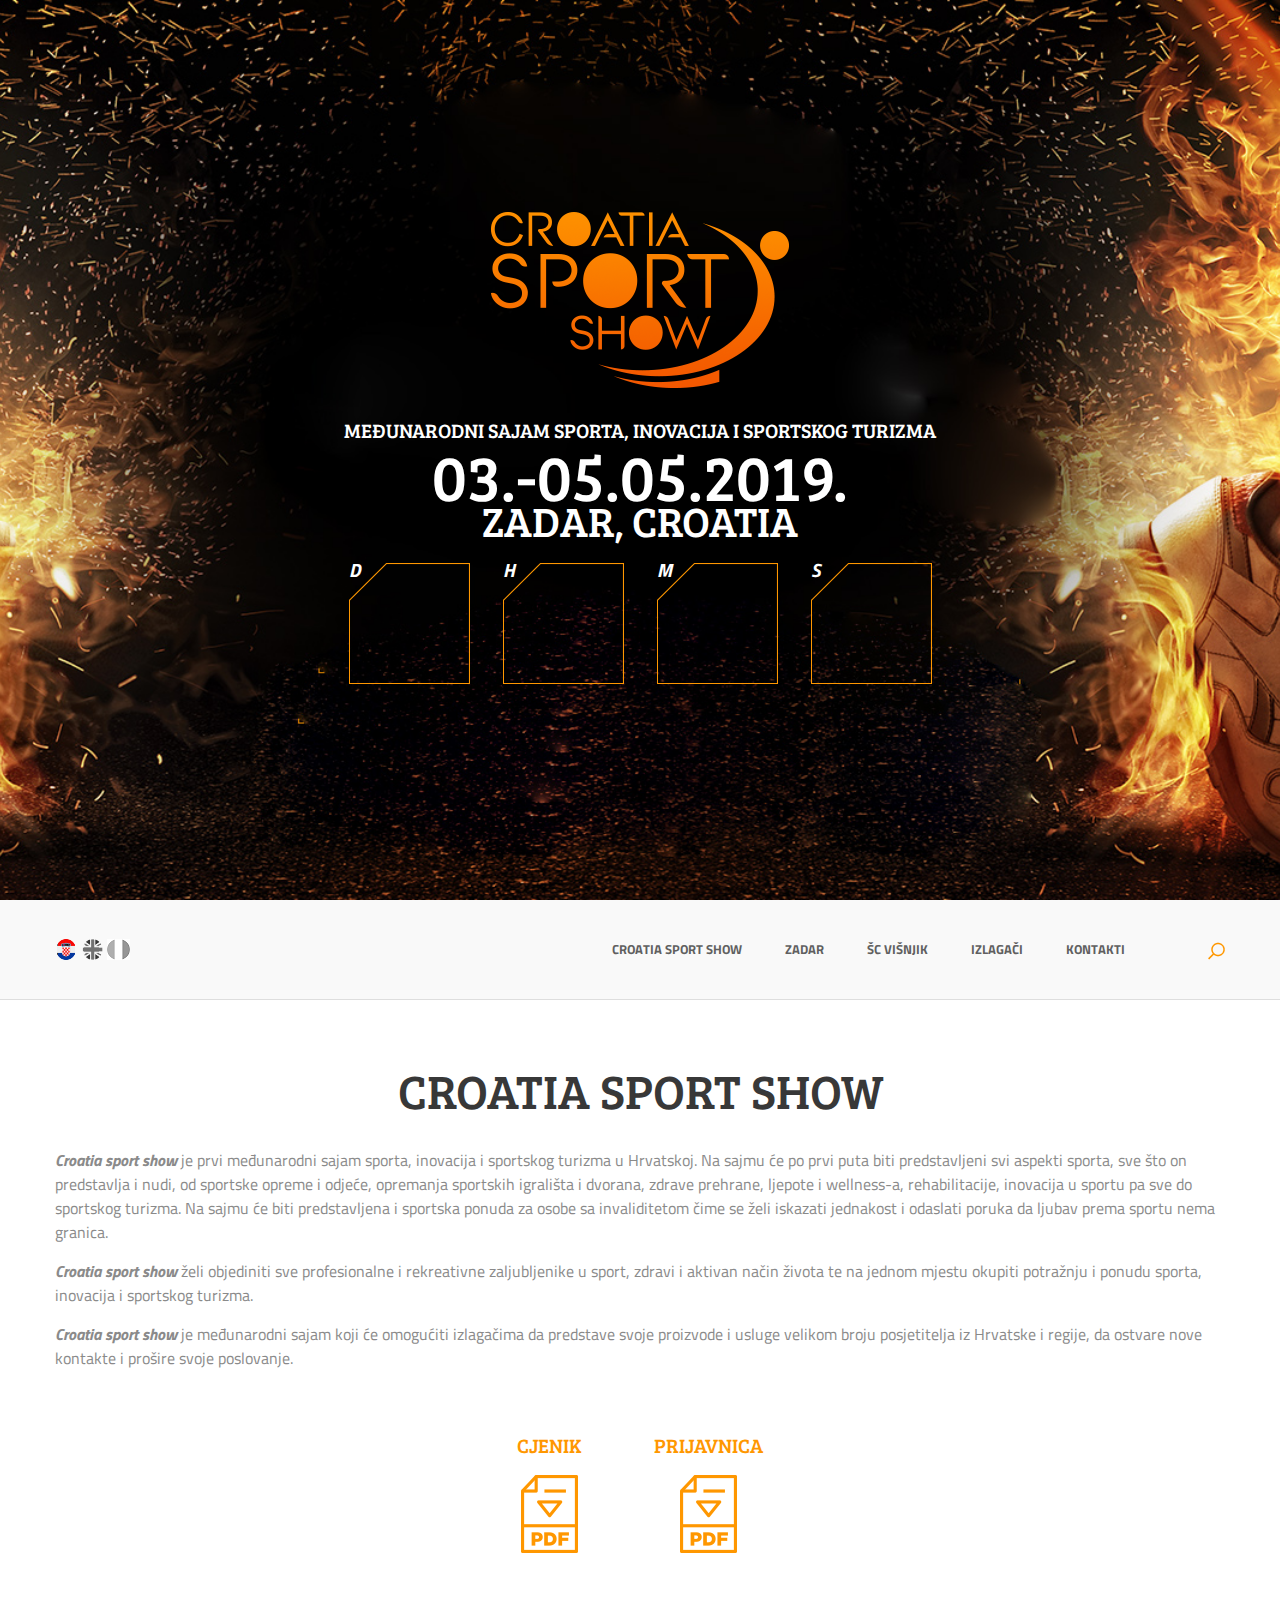
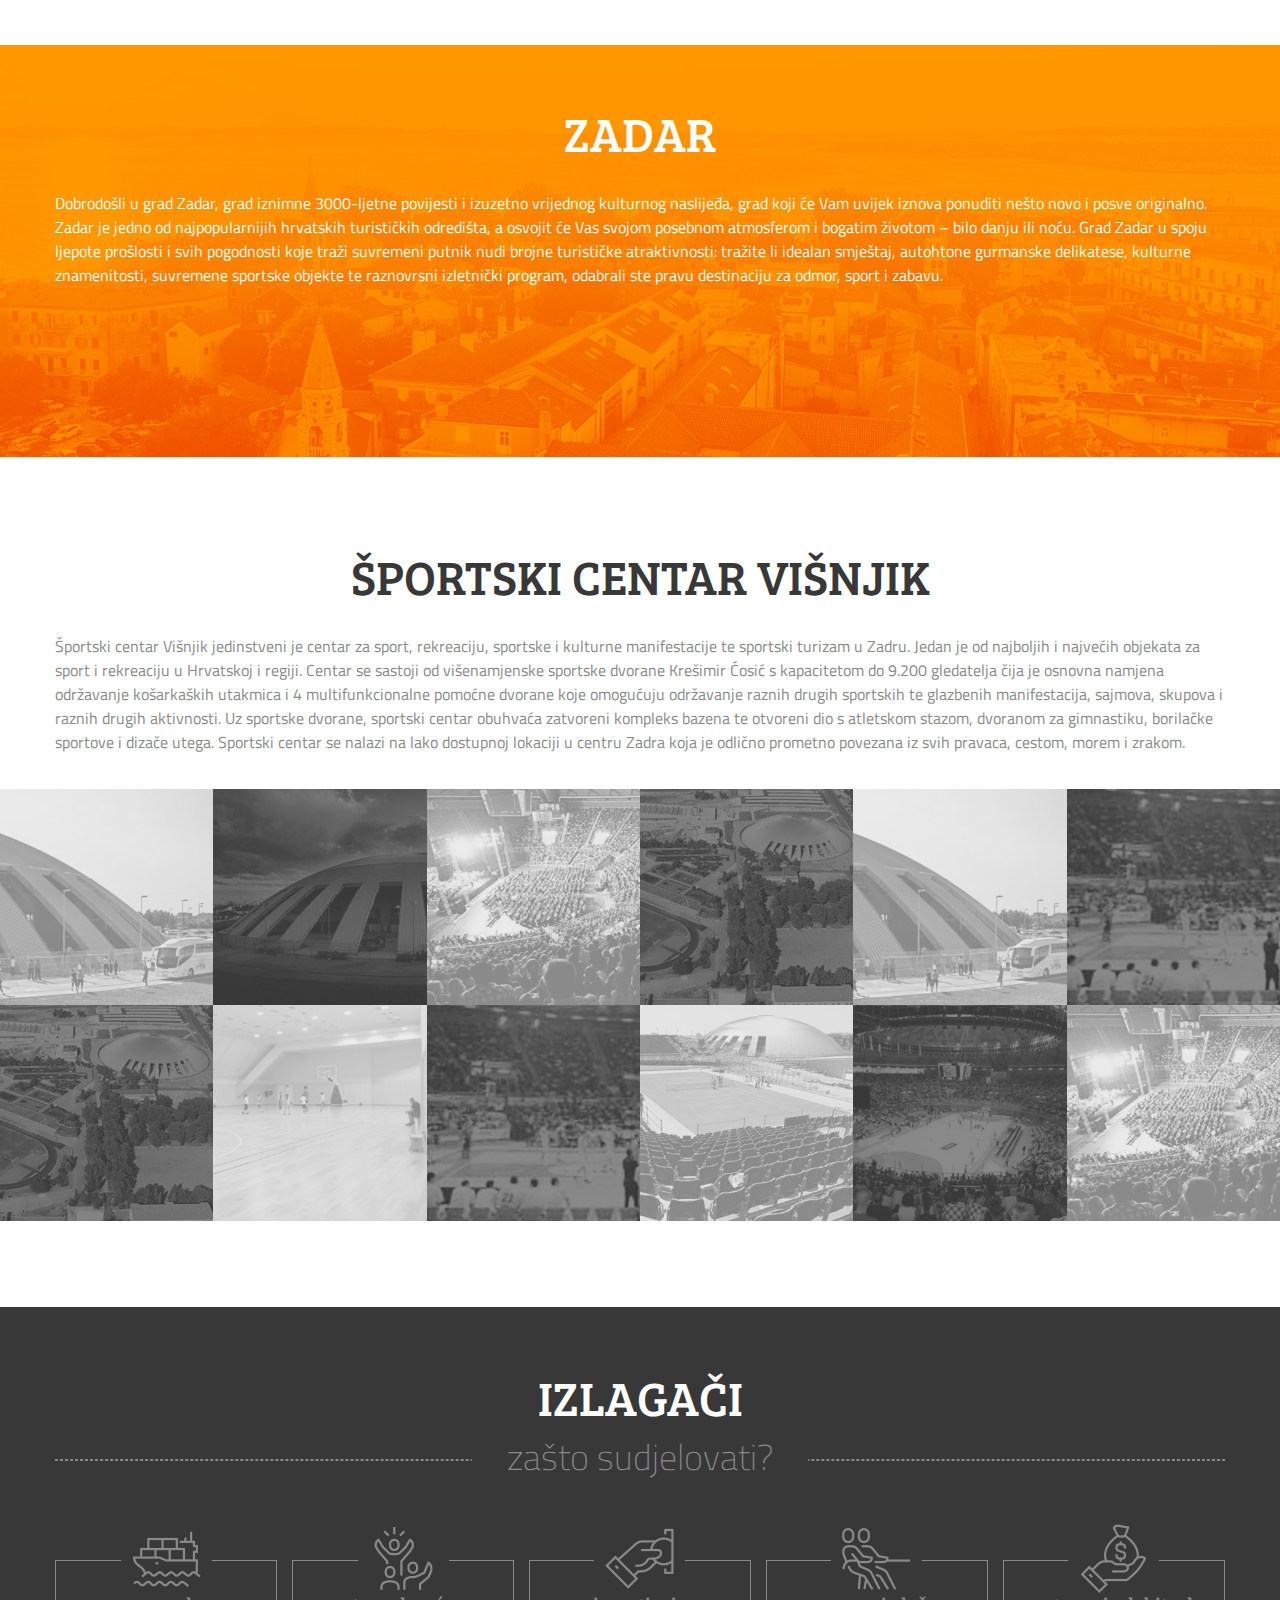
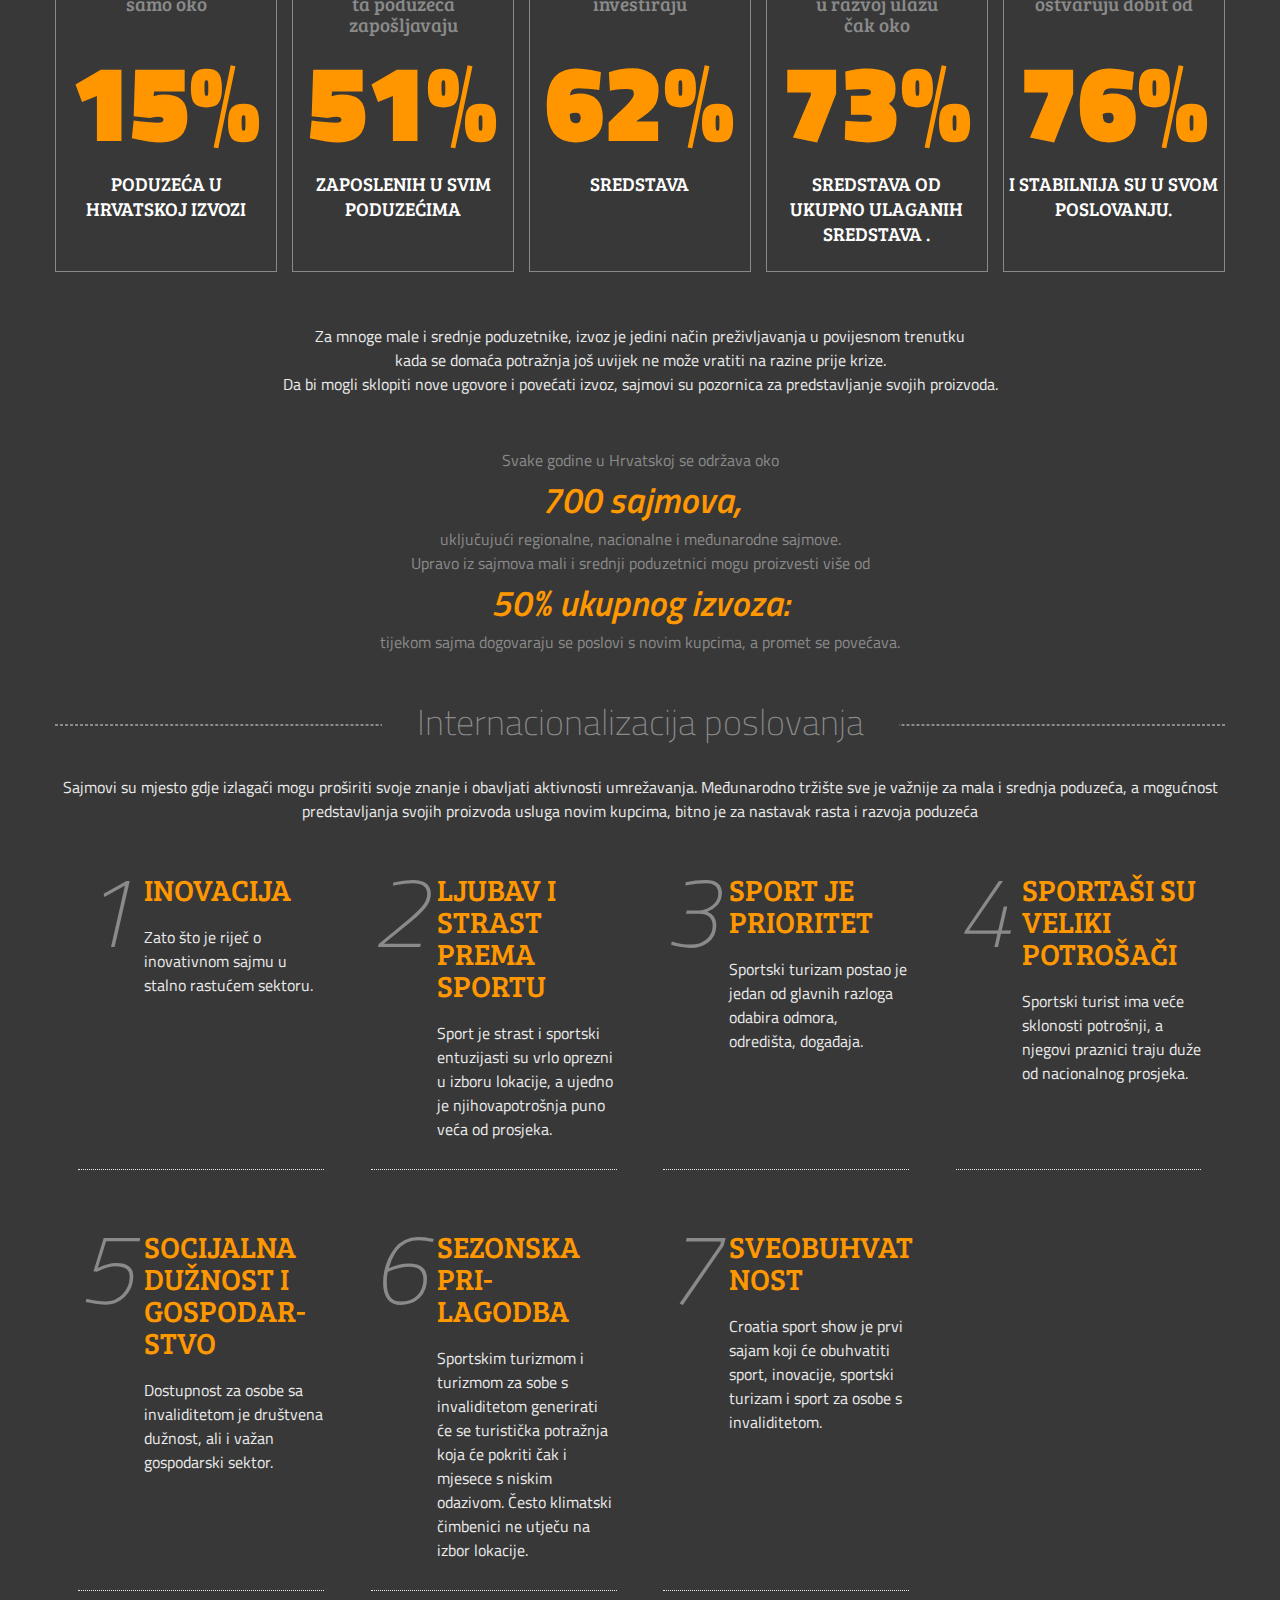
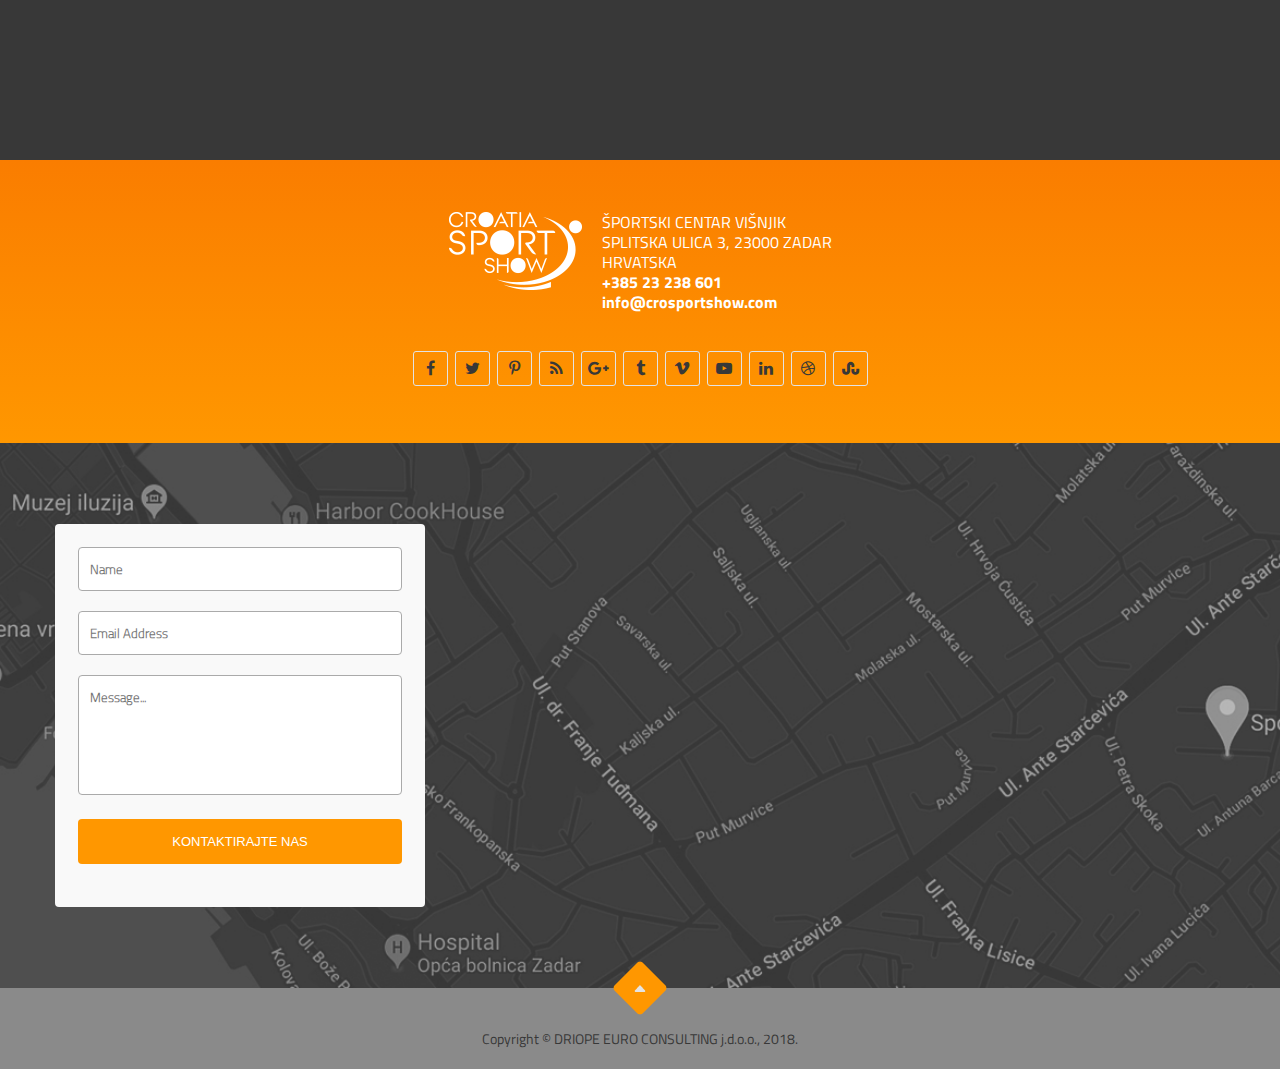
==== index.html @ 635a30f5 "Add files via upload" ====
<!DOCTYPE html>
<html lang="en">
<head>
<meta charset="utf-8">
<meta name="viewport" content="width=device-width, initial-scale=1.0, user-scalable=No">
<!--[if IE]>
<meta http-equiv="X-UA-Compatible" content="IE=edge,chrome=1" />
<![endif]-->
<title>Croatia Sport</title>
<link rel="stylesheet" href="https://cdnjs.cloudflare.com/ajax/libs/font-awesome/4.7.0/css/font-awesome.min.css">
<link rel="stylesheet" href="css/style.css" type="text/css" />
</head>
<body>
      
<div id="preloader">Loading...</div>
	<div id="page-wrapper">
        
        <!--Banner part-->
        	<section id="banner" class="column">
            	<div class="banner-text column">
					<div class="b-m">
						<div class="banner-in text-center">
							<div class="logo">
								<a href="#"><img src="images/logo.png" alt="logo" title="logo" /></a>
							</div>
							<div class="r-date text-center">
								<h1><small class="blockele">MEĐUNARODNI SAJAM SPORTA, INOVACIJA I SPORTSKOG TURIZMA</small>03.-05.05.2019.<span class="blockele">ZADAR, CROATIA</span></h1>
							</div>
							<div class="counts text-center">
								<ul>
									<li>
										<span>D</span>
										<div class="col" id="days"></div>
									</li>
									<li>
										<span>H</span>
										<div class="col" id="hours"></div>
									</li>
									<li>
										<span>M</span>
										<div class="col" id="min"></div>
									</li>
									<li>
										<span>S</span>
										<div class="col" id="sec"></div>
									</li>
								</ul>
							</div>
						</div>
					</div>
                </div>
                <div id="section1"></div>
            </section>
        <!--Banner part-->
        
        
        
        <!--container part-->
        	<section id="container-area" class="column">
              	<!--header part-->
        	<section id="header" class="column header">
				<div class="wrapper">
					<div class="header-in column">
						<div class="ico">
							<a href="index.html"><img src="images/flag1.png" alt="" title="" /></a>
							<a href="index_en.html"><img src="images/flag2.png" alt="" title="" /></a>
							<a href="index_it.html"><img src="images/Ita_flag_white.png" alt="" title="" /></a>
						</div>
						<a id="res-menu" href="javascript:void(0);"><i class="fa fa-bars" aria-hidden="true"></i></a>
						<nav>
						  <ul>
							<li><a href="#section1">CROATIA SPORT SHOW</a></li>
							<li><a href="#section2">ZADAR</a></li>
							<li><a href="#section3">ŠC VIŠNJIK</a></li>
							<li><a href="#section4">IZLAGAČI</a></li>
							<li><a href="#footer">KONTAKTI</a></li>
							<li><a href="#"><img src="images/search.png" alt="" title="" /></a></li>
						  </ul>
						</nav>
					</div>
				</div>
			</section>
        <!--header part end-->
               	<div class="shows column" id="section1">
                	<div class="wrapper">
					<div class="pdf-show column">
						<div class="headline text-center">CROATIA SPORT SHOW</div>
						<div class="pdf-p column">
							<p><span>Croatia sport show</span> je prvi međunarodni sajam sporta, inovacija i sportskog turizma u Hrvatskoj. Na sajmu će po prvi puta biti predstavljeni svi aspekti sporta, sve što on predstavlja i nudi, od sportske opreme i odjeće, opremanja sportskih igrališta i dvorana, zdrave prehrane, ljepote i wellness-a, rehabilitacije, inovacija u sportu pa sve do sportskog turizma. Na sajmu će biti predstavljena i sportska ponuda za osobe sa invaliditetom čime se želi iskazati jednakost i odaslati poruka da ljubav prema sportu nema granica. </p>
							<p><span>Croatia sport show</span> želi objediniti sve profesionalne i rekreativne zaljubljenike u sport, zdravi i aktivan način života te na jednom mjestu okupiti potražnju i ponudu sporta, inovacija i sportskog turizma. </p>
							<p><span>Croatia sport show</span> je međunarodni sajam koji će omogućiti izlagačima da predstave svoje proizvode i usluge velikom broju posjetitelja iz Hrvatske i regije, da ostvare nove kontakte i prošire svoje poslovanje.</p>
						</div>
						<div class="pfd-link text-center">
							<ul>
								<li>
									<a target="_blank" href="docs/CROATIA SPORT SHOW_CJENIK.pdf">
										<span>CJENIK</span>
										<img src="images/pdf.png" alt="" title="" />
									</a>
								</li>
								<li>
									<a target="_blank" href="docs/CROATIA SPORT SHOW_PRIJAVA IZLAGANJA.pdf">
										<span>PRIJAVNICA</span>
										<img src="images/pdf.png" alt="" title="" />
									</a>
								</li>
							</ul>
						</div>
					</div>
                </div>
                </div>
                <div class="zadar column" id="section2">
                	<img src="images/zadar.jpg" class="img-responsive" />
                	<div class="on-top">
                		<div class="wrapper">
                		<div class="zadar-in column">
                			<div class="z-head text-center">ZADAR</div>
                			<p>Dobrodošli u grad Zadar, grad iznimne 3000-ljetne povijesti i izuzetno vrijednog kulturnog naslijeđa, grad koji će Vam uvijek iznova ponuditi nešto novo i posve originalno. Zadar je jedno od najpopularnijih hrvatskih turističkih odredišta, a osvojit će Vas svojom posebnom atmosferom i bogatim životom – bilo danju ili noću. Grad Zadar u spoju ljepote prošlosti i svih pogodnosti koje traži suvremeni putnik nudi brojne turističke atraktivnosti: tražite li idealan smještaj, autohtone gurmanske delikatese, kulturne znamenitosti, suvremene sportske objekte te raznovrsni izletnički program, odabrali ste pravu destinaciju za odmor, sport i zabavu.</p>
                		</div>
                	</div>
                	</div>
                </div>
                <div class="sport-center column" id="section3">
                	<div class="wrapper">
                		<div class="headline text-center">ŠPORTSKI CENTAR VIŠNJIK</div>
                		<div class="p-sport column">
                			<p>Športski centar Višnjik jedinstveni je centar za sport, rekreaciju, sportske i kulturne manifestacije te sportski turizam u Zadru. Jedan je od najboljih i najvećih objekata za sport i rekreaciju u Hrvatskoj i regiji. Centar se sastoji od višenamjenske sportske dvorane Krešimir Ćosić s kapacitetom do 9.200 gledatelja čija je osnovna namjena održavanje košarkaških utakmica i 4 multifunkcionalne pomoćne dvorane koje omogućuju održavanje raznih drugih sportskih te glazbenih manifestacija, sajmova, skupova i raznih drugih aktivnosti. Uz sportske dvorane, sportski centar obuhvaća zatvoreni kompleks bazena te otvoreni dio s atletskom stazom, dvoranom za gimnastiku, borilačke sportove i dizače utega. Sportski centar se nalazi na lako dostupnoj lokaciji u centru Zadra koja je odlično prometno povezana iz svih pravaca, cestom, morem i zrakom.</p>
                		</div>
                	</div>
                	<div class="gallery column">
                		<ul>
                			<li><img src="images/pic1.jpg" class="img-responsive" alt="" title="" /></li>
                			<li><img src="images/pic2.jpg" class="img-responsive" alt="" title="" /></li>
                			<li><img src="images/pic3.jpg" class="img-responsive" alt="" title="" /></li>
                			<li><img src="images/pic4.jpg" class="img-responsive" alt="" title="" /></li>
                			<li><img src="images/pic5.jpg" class="img-responsive" alt="" title="" /></li>
                			<li><img src="images/pic6.jpg" class="img-responsive" alt="" title="" /></li>
                			<li><img src="images/pic7.jpg" class="img-responsive" alt="" title="" /></li>
                			<li><img src="images/pic8.jpg" class="img-responsive" alt="" title="" /></li>
                			<li><img src="images/pic9.jpg" class="img-responsive" alt="" title="" /></li>
                			<li><img src="images/pic10.jpg" class="img-responsive" alt="" title="" /></li>
                			<li><img src="images/pic11.jpg" class="img-responsive" alt="" title="" /></li>
                			<li><img src="images/pic12.jpg" class="img-responsive" alt="" title="" /></li>
                		</ul>
                	</div>
                </div>
                <div class="exhibitor column" id="section4">
                	<div class="wrapper">
                		<div class="headline text-center">IZLAGAČI<h5><span>zašto sudjelovati?</span></h5></div>
                		<div class="boxes column">
                			<ul>
                				<li>
                					<div class="pics">
                						<img src="images/ico1.png" alt="" title="" />
                						<h6>samo oko</h6>
                					</div>
                					<div class="exe-p">
                						<h3>15%</h3>
                						<h5>PODUZEĆA U <span>HRVATSKOJ IZVOZI</span></h5>
                					</div>
                				</li>
                				<li>
                					<div class="pics">
                						<img src="images/ico2.png" alt="" title="" />
                						<h6>ta poduzeća <span>zapošljavaju</span></h6>
                					</div>
                					<div class="exe-p">
                						<h3>51%</h3>
                						<h5>ZAPOSLENIH U SVIM <span>PODUZEĆIMA</span></h5>
                					</div>
                				</li>
                				<li>
                					<div class="pics">
                						<img src="images/ico3.png" alt="" title="" />
                						<h6>investiraju</h6>
                					</div>
                					<div class="exe-p">
                						<h3>62%</h3>
                						<h5>SREDSTAVA</h5>
                					</div>
                				</li>
                				<li>
                					<div class="pics">
                						<img src="images/ico4.png" alt="" title="" />
                						<h6>u razvoj ulažu <span>čak oko</span></h6>
                					</div>
                					<div class="exe-p">
                						<h3>73%</h3>
                						<h5>SREDSTAVA OD <span>UKUPNO ULAGANIH</span> SREDSTAVA .</h5>
                					</div>
                				</li>
                				<li>
                					<div class="pics">
                						<img src="images/ico5.png" alt="" title="" />
                						<h6>ostvaruju dobit od</h6>
                					</div>
                					<div class="exe-p">
                						<h3>76%</h3>
                						<h5>I STABILNIJA SU U SVOM <span>POSLOVANJU.</span></h5>
                					</div>
                				</li>
                			</ul>
                		</div>
                		<div class="export text-center">
                			<div class="exp-in text-center">
                				<p>Za mnoge male i srednje poduzetnike, izvoz je jedini način preživljavanja u povijesnom trenutku <span>kada se domaća potražnja još uvijek ne može vratiti na razine prije krize.</span> Da bi mogli sklopiti nove ugovore i povećati izvoz, sajmovi su pozornica za predstavljanje svojih proizvoda.</p>
                			</div>
                			<div class="grade text-center">
                				<p>Svake godine u Hrvatskoj se održava oko </p>
                				<h5>700 sajmova,</h5>
                				<p>uključujući regionalne, nacionalne i međunarodne sajmove.<span>Upravo iz sajmova mali i srednji poduzetnici mogu proizvesti više od</span></p>
                				<h5>50% ukupnog izvoza:</h5>
                				<p>tijekom sajma dogovaraju se poslovi s novim kupcima, a promet se povećava.</p>
                			</div>
                		</div>
                		<div class="business column">
                			<div class="headline text-center"><h5><span>Internacionalizacija poslovanja</span></h5></div>
                			<div class="exp-in text-center">
                				<p>Sajmovi su mjesto gdje izlagači mogu proširiti svoje znanje i obavljati aktivnosti umrežavanja. Međunarodno tržište sve je važnije za mala i srednja poduzeća, a mogućnost predstavljanja svojih proizvoda usluga novim kupcima, bitno je za nastavak rasta i razvoja poduzeća</p>
                				<ul>
                					<li>
                						<div class="num">1</div>
                						<div class="text">
                							<h4>INOVACIJA</h4>
                							<p>Zato što je riječ o<span> inovativnom sajmu u stalno</span> rastućem sektoru.</p>
                						</div>
                					</li>
                					<li>
                						<div class="num">2</div>
                						<div class="text">
                							<h4>LJUBAV I <span>STRAST PREMA</span> SPORTU</h4>
                							<p>Sport je strast i sportski <span>entuzijasti su vrlo oprezni u</span> izboru lokacije, a ujedno je <span>njihovapotrošnja puno veća</span> od prosjeka.</p>
                						</div>
                					</li>
                					<li>
                						<div class="num">3</div>
                						<div class="text">
                							<h4>SPORT JE <span>PRIORITET</span></h4>
                							<p>Sportski turizam postao je <span>jedan od glavnih razloga</span> odabira odmora, odredišta, <span>događaja.</span></p>
                						</div>
                					</li>
                					<li>
                						<div class="num">4</div>
                						<div class="text">
                							<h4>SPORTAŠI SU <span>VELIKI</span> POTROŠAČI</h4>
                							<p><span>Sportski turist ima veće </span>sklonosti potrošnji, <span>a njegovi praznici traju duže</span> od nacionalnog prosjeka.</p>
                						</div>
                					</li>
                					<li>
                						<div class="num">5</div>
                						<div class="text">
                							<h4>SOCIJALNA <span>DUŽNOST I</span> GOSPODAR-<span>STVO</span></h4>
                							<p>Dostupnost za osobe sa <span>invaliditetom je društvena</span> dužnost, ali i važan <span>gospodarski sektor.</span></p>
                						</div>
                					</li>
                					<li>
                						<div class="num">6</div>
                						<div class="text">
                							<h4>SEZONSKA PRI-<span>LAGODBA</span></h4>
                							<p>Sportskim turizmom i <span>turizmom za sobe s</span> invaliditetom generirati će se <span>turistička potražnja koja će</span> pokriti čak i mjesece s niskim <span>odazivom. Često klimatski</span> čimbenici ne utječu na izbor <span>lokacije.</span></p>
                						</div>
                					</li>
                					<li>
                						<div class="num">7</div>
                						<div class="text">
                							<h4>SVEOBUHVAT<span>NOST</span></h4>
                							<p>Croatia sport show je prvi <span>sajam koji će obuhvatiti sport,</span> inovacije, sportski turizam i <span>sport za osobe s</span> invaliditetom. </p>
                						</div>
                					</li>
                				</ul>
                			</div>
                		</div>
                	</div>
                </div>
            </section>
        <!--container part-->
        
        <!--footer part-->
        	<section id="footer" class="column">
           		<div class="footer-in column">
            		<div class="wrapper">
						<div class="social-address text-center">
							<div class="address">
								<div class="f-logo">
								<a href="javascript:void(0);">
									<img src="images/logo-white.png" alt="logo" title="logo" />
								</a>
							</div>
								<div class="f-address">
								<p>ŠPORTSKI CENTAR VIŠNJIK
									<span>SPLITSKA ULICA 3, 23000 ZADAR</span>
									HRVATSKA
									<span><a href="tel:+385 23 238 601">+385 23 238 601</a></span>
									<a href="mailto:info@crosportshow.com">info@crosportshow.com</a>
								</p>
							</div>
							</div>
							<div class="media text-center">
								<ul>
									<li>
										<a href="javascript:void(0);"><i class="fa fa-facebook" aria-hidden="true"></i></a>
									</li>
									<li>
										<a href="javascript:void(0);"><i class="fa fa-twitter" aria-hidden="true"></i></a>
									</li>
									<li>
										<a href="javascript:void(0);"><i class="fa fa-pinterest-p" aria-hidden="true"></i></a>
									</li>
									<li>
										<a href="javascript:void(0);"><i class="fa fa-rss" aria-hidden="true"></i></a>
									</li>
									<li>
										<a href="javascript:void(0);"><i class="fa fa-google-plus" aria-hidden="true"></i></a>
									</li>
									<li>
										<a href="javascript:void(0);"><i class="fa fa-tumblr" aria-hidden="true"></i></a>
									</li>
									<li>
										<a href="javascript:void(0);"><i class="fa fa-vimeo" aria-hidden="true"></i></a>
									</li>
									<li>
										<a href="javascript:void(0);"><i class="fa fa-youtube-play" aria-hidden="true"></i></a>
									</li>
									<li>
										<a href="javascript:void(0);"><i class="fa fa-linkedin" aria-hidden="true"></i></a>
									</li>
									<li>
										<a href="javascript:void(0);"><i class="fa fa-dribbble" aria-hidden="true"></i></a>
									</li>
									<li>
										<a href="javascript:void(0);"><i class="fa fa-stumbleupon" aria-hidden="true"></i></a>
									</li>
								</ul>
							</div>
						</div>
					</div>
                </div>
                <div class="contact-area column">
                	<div class="wrapper">
                		<div class="contact-in">
                			<form method="post" action="">
                				<fieldset>
                					<ul>
                						<li><input type="text" name="name" placeholder="Name" /></li>
                						<li><input type="email" name="email" placeholder="Email Address" /></li>
                						<li><textarea name="message" placeholder="Message..."></textarea></li>
                						<li><input type="submit" name="submit" value="KONTAKTIRAJTE NAS" /></li>
                					</ul>
                				</fieldset>
                			</form>
            
                			
                		</div>
                	</div>
                </div>
                <div class="f-copy column">
                	<div class="scroll-top">
                		<a href="#banner">
                			<img src="images/scrolltop.png" alt="scroll to top" title="" />
                		</a>
                	</div>
                	<div class="wrapper">
                		<p>Copyright &copy; DRIOPE EURO CONSULTING j.d.o.o., 2018. </p>
                	</div>
                </div>
            </section>
             
        <!--footer part end-->
    </div>
    <script src="js/jquery.js"></script>
</body>
</html>
---- css/style.css ----
/* ********************************************* Start Common Css ******************************************************* */ 
* {-webkit-box-sizing: border-box;-moz-box-sizing: border-box;box-sizing: border-box;}
*:before,*:after {-webkit-box-sizing: border-box;-moz-box-sizing: border-box;box-sizing: border-box;}
select, input, textarea { -webkit-appearance:none; }
html, body, div, span, applet, object, iframe, h1, h2, h3, h4, h5, h6, p, blockquote, pre, a, abbr, acronym, address, big, cite, code, del, dfn, em, img, ins, kbd, q, s, samp, small, strike, strong, sub, sup, tt, var, b, u, i, center, dl, dt, dd, ol, ul, li, fieldset, form, label, legend, table, caption, tbody, tfoot, thead, tr, th, td, article, aside, canvas, details, embed, figure, figcaption, footer, header, hgroup, menu, nav, output, ruby, section, summary, time, mark, audio, video { margin: 0; padding: 0; border: 0; font-size: 100%; font: inherit; vertical-align: baseline; }
.clear { clear:both; }
article, aside, details, figcaption, figure, footer, header, hgroup, menu, nav, section { display: block; }
img.alignleft, img.alignright, img.aligncenter { margin-bottom: 1.625em; }
h1 { font-size:30px; }
h2 { font-size:33px; line-height:36px; }
h3 { font-size:30px; line-height:34px; }
h4 { font-size:20px; }
h5 { font-size:16px; }
h6 { font-size:14px; }
p { margin: 0; }
ul,li,ol{list-style:none; margin:0; padding:0;}
dl { margin: 0 1.625em; }
dt { font-weight: bold; }
dd { margin-bottom: 1.625em; }
strong { font-weight: bold; }
cite, em, i { font-style: italic; }
blockquote { font-style: italic; font-weight: normal; margin: 0 3em; }
blockquote em, blockquote i, blockquote cite { font-style: normal; }
blockquote cite { color: #666; font-weight: 300; letter-spacing: 0.05em; text-transform: uppercase; }
blockquote:before, blockquote:after, q:before, q:after { content: ""; }
blockquote, q { quotes: "" ""; }
a img, img { border: 0; display: inline-block;vertical-align: middle; outline:none;}
a { color: #1982d1; text-decoration: none; cursor: pointer;}
a:focus, a:active, a:hover { text-decoration: none; }
:focus {outline: 0; }
table {border-collapse: separate; border-spacing: 0; }
caption, th, td { font-weight: normal; text-align: left; }
/* ********************************************* End Common Css ******************************************************* */ 

/***************fonts css*******************/

@font-face {
    font-family: 'TitilliumWebBold';
    src: url('../fonts/TitilliumWebBold.eot');
    src: url('../fonts/TitilliumWebBold.eot') format('embedded-opentype'),
         url('../fonts/TitilliumWebBold.woff2') format('woff2'),
         url('../fonts/TitilliumWebBold.woff') format('woff'),
         url('../fonts/TitilliumWebBold.ttf') format('truetype'),
         url('../fonts/TitilliumWebBold.svg#TitilliumWebBold') format('svg');
}
@font-face {
    font-family: 'TitilliumWebRegular';
    src: url('../fonts/TitilliumWebRegular.eot');
    src: url('../fonts/TitilliumWebRegular.eot') format('embedded-opentype'),
         url('../fonts/TitilliumWebRegular.woff2') format('woff2'),
         url('../fonts/TitilliumWebRegular.woff') format('woff'),
         url('../fonts/TitilliumWebRegular.ttf') format('truetype'),
         url('../fonts/TitilliumWebRegular.svg#TitilliumWebRegular') format('svg');
}
@font-face {
    font-family: 'BreeSerifRegular';
    src: url('../fonts/BreeSerifRegular.eot');
    src: url('../fonts/BreeSerifRegular.eot') format('embedded-opentype'),
         url('../fonts/BreeSerifRegular.woff2') format('woff2'),
         url('../fonts/BreeSerifRegular.woff') format('woff'),
         url('../fonts/BreeSerifRegular.ttf') format('truetype'),
         url('../fonts/BreeSerifRegular.svg#BreeSerifRegular') format('svg');
}
@font-face {
    font-family: 'TitilliumWebSemiBoldItalic';
    src: url('../fonts/TitilliumWebSemiBoldItalic.eot');
    src: url('../fonts/TitilliumWebSemiBoldItalic.eot') format('embedded-opentype'),
         url('../fonts/TitilliumWebSemiBoldItalic.woff2') format('woff2'),
         url('../fonts/TitilliumWebSemiBoldItalic.woff') format('woff'),
         url('../fonts/TitilliumWebSemiBoldItalic.ttf') format('truetype'),
         url('../fonts/TitilliumWebSemiBoldItalic.svg#TitilliumWebSemiBoldItalic') format('svg');
}
@font-face {
    font-family: 'TitilliumWebBoldItalic';
    src: url('../fonts/TitilliumWebBoldItalic.eot');
    src: url('../fonts/TitilliumWebBoldItalic.eot') format('embedded-opentype'),
         url('../fonts/TitilliumWebBoldItalic.woff2') format('woff2'),
         url('../fonts/TitilliumWebBoldItalic.woff') format('woff'),
         url('../fonts/TitilliumWebBoldItalic.ttf') format('truetype'),
         url('../fonts/TitilliumWebBoldItalic.svg#TitilliumWebBoldItalic') format('svg');
}
@font-face {
    font-family: 'TitilliumWebExtraLight';
    src: url('../fonts/TitilliumWebExtraLight.eot');
    src: url('../fonts/TitilliumWebExtraLight.eot') format('embedded-opentype'),
         url('../fonts/TitilliumWebExtraLight.woff2') format('woff2'),
         url('../fonts/TitilliumWebExtraLight.woff') format('woff'),
         url('../fonts/TitilliumWebExtraLight.ttf') format('truetype'),
         url('../fonts/TitilliumWebExtraLight.svg#TitilliumWebExtraLight') format('svg');
}
@font-face {
    font-family: 'TitilliumWebBlack';
    src: url('../fonts/TitilliumWebBlack.eot');
    src: url('../fonts/TitilliumWebBlack.eot') format('embedded-opentype'),
         url('../fonts/TitilliumWebBlack.woff2') format('woff2'),
         url('../fonts/TitilliumWebBlack.woff') format('woff'),
         url('../fonts/TitilliumWebBlack.ttf') format('truetype'),
         url('../fonts/TitilliumWebBlack.svg#TitilliumWebBlack') format('svg');
}
@font-face {
    font-family: 'TitilliumWebExtraLightItalic';
    src: url('../fonts/TitilliumWebExtraLightItalic.eot');
    src: url('../fonts/TitilliumWebExtraLightItalic.eot') format('embedded-opentype'),
         url('../fonts/TitilliumWebExtraLightItalic.woff2') format('woff2'),
         url('../fonts/TitilliumWebExtraLightItalic.woff') format('woff'),
         url('../fonts/TitilliumWebExtraLightItalic.ttf') format('truetype'),
         url('../fonts/TitilliumWebExtraLightItalic.svg#TitilliumWebExtraLightItalic') format('svg');
}

/***************fonts css end*******************/
body {margin: 0; padding: 0;font-family: 'BreeSerifRegular'; height: 5000px;}
#page-wrapper { float: left; width: 100%; }
#preloader{background: #fff; color:#000;}
.wrapper { margin: 0 auto; max-width: 1170px; width: 100%;}
section, .column{float:left; width:100%; position:relative;}
.text-center{display:inline-block; width:100%; text-align:center;}
.img-responsive{display:block; width:100%; max-width:100%;}
.blockele{display:block; width:100%;}

/*****************header css*******************/
#header {background: #f9f9f9;padding: 29px 0;border-bottom: 1px solid #dedede;z-index: 10;position: absolute;}
.header-in nav {width: 90%;float: right;}
.header-in nav ul {display: inline-block;text-align: right;width: 100%;}
.header-in nav ul li {display: inline-block;}
.header-in nav ul li a {display: block;color: #606060;font-size: 13px;font-family: 'TitilliumWebBold';padding: 10px 20px;box-shadow: 0 0 black;}
.header-in nav ul li a:hover, .header-in nav ul li a.active{background: #ff9700;color: #e4e4e4;border-radius: 3px;}
.header-in nav ul li:last-child a{background: none !important;padding-left: 60px;padding-right: 0;}
.ico {width: 77px;float: left;margin: 8px 0 0;}
#res-menu{display: none;float: right; font-size: 23px; color: #000;}
#preloader {
    background: #fff;
    color: #000;
    position: fixed;
    top: 0;
    left: 0;
    width: 100%;
    height: 100vh;
    z-index: 99;
    text-align: center;
    line-height: 100vh;
}

/*****************header css end*******************/

/***********banner css***************/

#banner{background: url(../images/banner.jpg) no-repeat;background-size: cover;height: 100vh;background-position: center center; background-attachment: fixed;}
.b-m {display: table;height: 100vh;width: 100%;}
.banner-in {display: table-cell;vertical-align: middle;height: 100%;}
.r-date {margin: 20px 0;}
.r-date h1 {color: #fff;line-height: 45px;font-family: 'BreeSerifRegular';font-size: 65px;}
.r-date h1 small {font-size: 20px;}
.r-date h1 span {font-size: 42px;}
.counts ul li {display: inline-block;position: relative;width: 121px;height: 121px;margin: 0 15px;}
.counts ul li span{color: #fff;position: absolute;left: 0;top: 0;font-family: 'TitilliumWebBoldItalic';font-size:19px;line-height:14px;}
.counts ul li .col{background: url(../images/box.png) no-repeat;background-size: 100%;height: 100%;line-height: 120px;color: #ff9700;font-family: 'BreeSerifRegular';font-size: 62px;}
.shows {padding: 157px 0 92px;}
.headline, .z-head {color: #383838;font-family: 'BreeSerifRegular';font-size: 48px;margin: 0 0 26px;}
.pdf-p p, .zadar-in p, .p-sport p{ margin-bottom: 15px;color: #8a8a8a;font-size: 16px;font-family: 'TitilliumWebRegular';}
.pdf-p p span{font-family: 'TitilliumWebBoldItalic';}
.pfd-link li {display: inline-block;vertical-align: middle;padding: 0 35px;}
.pfd-link li a {display: block;color: #ff9700;font-size: 20px;}
.pfd-link li a span {display: block;padding: 0 0 16px;}
.pfd-link {padding: 46px 0 0;}
/*****************container css*******************/
.on-top {position: absolute;top: 55px;left: 0;width: 100%;}
.z-head, .zadar-in p, .exhibitor .headline{color: #fff;}
.sport-center {padding: 86px 0;}
.gallery li {float: left;width: 16.66666%;}
.gallery {margin: 20px 0 0;}
.exhibitor {background: #383838;padding: 57px 0;}
.headline h5{color: #8a8a8a;font-size: 36px;font-family: 'TitilliumWebExtraLight';position: relative;}
.headline h5:after {position: absolute;left: 0;top: 30px;width: 100%;height: 2px;border: 1px dashed #8a8a8a;content: '';}
.headline h5 span{background: #383838;z-index: 1;position: relative;padding: 0 35px;}
.boxes {margin: 50px 0 0;}
.boxes ul{display: flex;justify-content: space-between;}
.boxes ul li{width: 19%;border: 1px solid #898989;position: relative;text-align: center;}
.boxes ul li .pics{position: absolute;left: 0;right: 0;margin: 0 auto;text-align: center;width: 100%;top: -37px;}
.boxes ul li .pics img{background: #383838;padding: 0 11px;}
.boxes ul li .pics h6{color: #8A8A8A;font-size: 19px;line-height: 21px;}
.boxes ul li .pics h6 span, .exp-in p span, .grade p span, .exp-in ul li .text p span, .exp-in ul li .text h4 span, .f-address p span{
display: block;}
.boxes ul li .exe-p{padding: 96px 0 0;}
.boxes ul li .exe-p h3{color: #ff9600;font-family: 'TitilliumWebBlack';font-size: 108px;line-height: 89px;}
.boxes ul li .exe-p h5{padding: 25px 0;color: #fff;font-size: 19px;}
.boxes ul li .exe-p h5 span{display: block;}
.exp-in {padding: 52px 0;}
.exp-in p{color: #ebebeb; font-size: 16px;font-family: 'TitilliumWebRegular';}
.grade p{color: #8a8a8a;font-size: 16px;font-family: 'TitilliumWebRegular';}
.grade h5{color: #ff9700;font-size: 36px;font-family: 'TitilliumWebSemiBoldItalic';}
.business {padding: 40px 0 0;}
.business .exp-in {padding-top: 0;}
.exp-in ul {text-align: left;width: 100%;padding: 50px 0 0;display: flex;flex-wrap: wrap;}
.exp-in ul li {width: 21%;border-bottom: 1px dotted #ebebeb;margin: 0 2% 60px;padding: 0 0 28px;display: flex;}
.exp-in ul li .num{color: #8A8A8A;font-size: 100px;line-height: 74px;font-family: 'TitilliumWebExtraLightItalic';}
.exp-in ul li .text{margin: 0 0 0 10px;}
.exp-in ul li .text h4{color: #FF9700;font-size: 30px;line-height: 32px;margin: 0 0 20px;}
.exp-in ul li .text p span {display: inline;}

/**********************footer css*********************/

.footer-in{background: #fa7d00;background: -moz-linear-gradient(top, #fa7d00 0%, #ff9700 100%);background: -webkit-linear-gradient(top, #fa7d00 0%,#ff9700 100%);background: linear-gradient(to bottom, #fa7d00 0%,#ff9700 100%);filter: progid:DXImageTransform.Microsoft.gradient( startColorstr='#fa7d00', endColorstr='#ff9700',GradientType=0 );padding: 52px 0;}
.address {display: flex;justify-content: center;}
.f-address p {font-family: 'TitilliumWebRegular';color: #fff;line-height: 20px;text-align: left;}
.f-address p a{color: #fff;font-family: 'TitilliumWebBold';}
.f-address {margin: 0 0 0 20px;}
.media {margin: 39px 0 0 0;}
.media ul li {display: inline-block;vertical-align: middle;margin:0 2px 5px;}
.media ul li a {width: 35px;height: 35px;display: block;border: 1px solid #e3e3e3;line-height: 31px;color:#383838;border-radius:3px;}
.media ul li a:hover{background: #383838; color:#e3e3e3; border-color:#383838;}
.contact-area{background: url(../images/map.jpg);padding: 81px 0;background-size: cover;}
.contact-area .contact-in{float: left;width: 100%;max-width: 370px;background: #f9f9f9;border-radius: 4px;padding: 23px;}
.contact-area .contact-in li{float: left;width: 100%;margin: 0 0 20px;}
.contact-area .contact-in li input[type='text'], .contact-area .contact-in li input[type='email'], .contact-area .contact-in li textarea{
width: 100%;padding: 11px;border-radius: 4px;border: 0;border: 1px solid #aaaaaa;color: #aaaaaa;font-size: 13px;font-weight: 600;
background: #fff;font-family: TitilliumWebExtraLight;}
.contact-area .contact-in li input[type='submit']{background:#ff9700;width:100%;border:0;border-radius:4px;color:#fff;padding:15px 0; font-size: 13px;cursor: pointer;}
.contact-area .contact-in li input[type='submit']:hover{background: #3f3f3f;}
.contact-area .contact-in li textarea{resize: none; min-height: 120px;}
.f-copy {padding: 40px 0 20px;background: #8a8a8a;text-align: center;}
.f-copy p {color: #383838;font-size: 14px;font-family: 'TitilliumWebRegular';}
.scroll-top {position: absolute;left: 0;top: -27px;right: 0;text-align: center;}

/*******************Responsive Css**********************/

@media only screen and (max-width:1200px){
.wrapper{padding: 0 2%;}	
.boxes ul li .exe-p h3{font-size: 85px;}	
.exp-in ul li .text h4 {font-size: 24px;line-height: 27px;}
}

@media only screen and (max-width:1023px){
body{overflow-x: hidden;}
.headline, .z-head{font-size: 36px;}	
#section2{background: url(../images/zadar.jpg) no-repeat; background-size: cover;padding: 30px 0;}	
#section2 img{display: none;}	
.on-top {position: relative;top: 0;}	
.sport-center {padding: 46px 0;}	
.boxes ul li .exe-p h5{font-size: 13px;}
.boxes ul li .exe-p h3 {font-size: 60px;}
.boxes ul li .pics h6 {font-size: 14px;line-height: 16px;}
.exp-in ul li {width: 46%;}	
.exp-in ul li .num{font-size: 85px;}
	
}

@media only screen and (max-width:767px){
#banner .logo img {max-width: 140px;width: 100%;}
.r-date h1 {line-height: 45px;font-size: 65px;}	
.r-date h1 small {font-size: 15px;}
.r-date {margin: 13px 0;}	
#banner{padding: 20px 0;}
.counts ul li {width: 66px;height: 71px;font-size: 15px;}	
.counts ul li span{font-size: 11px;left: -2px;}
.counts ul li .col{background-size: 100% 100%; height: auto; line-height: 65px; font-size: 34px;}	
.r-date h1 span {font-size: 29px;}
.header-in nav ul li a{padding: 3px 10px;font-size: 12px;}
#header{padding: 9px 0;}	
#res-menu{display: block;}
.header-in nav{display: none;float: left;width: 100%;margin: 10px 0 0;}
.header-in nav ul li{float: left; width: 100%;}	
.shows {padding: 97px 0 92px;}
	
}
@media only screen and (max-width:639px){
.r-date h1 {line-height: 29px;font-size: 38px;}
.counts ul li{width: 49px;height: 69px;margin: 0 6px;font-size: 15px;}	
.counts ul li .col{line-height: 59px;font-size: 28px;}	
.r-date h1 small {font-size: 14px;line-height: 20px;}
.headline, .z-head {font-size: 28px;}
.pfd-link li{padding: 0 15px;}
.pfd-link li a{font-size: 19px;}
.shows {padding: 90px 0 40px;}	
.headline h5{font-size: 24px;}	
.boxes ul {flex-wrap: wrap;}	
.boxes ul li {width: 46%;margin: 0 0 60px;}	
.boxes ul li:last-child {width: 100%;margin: 0;}
.exp-in ul li {width: 100%;margin: 0 0 30px;}
.f-logo { margin: 0 0 26px;float: left;width: 100%;}
.address{display: block;}
.exp-in{padding-bottom: 0;}	

}
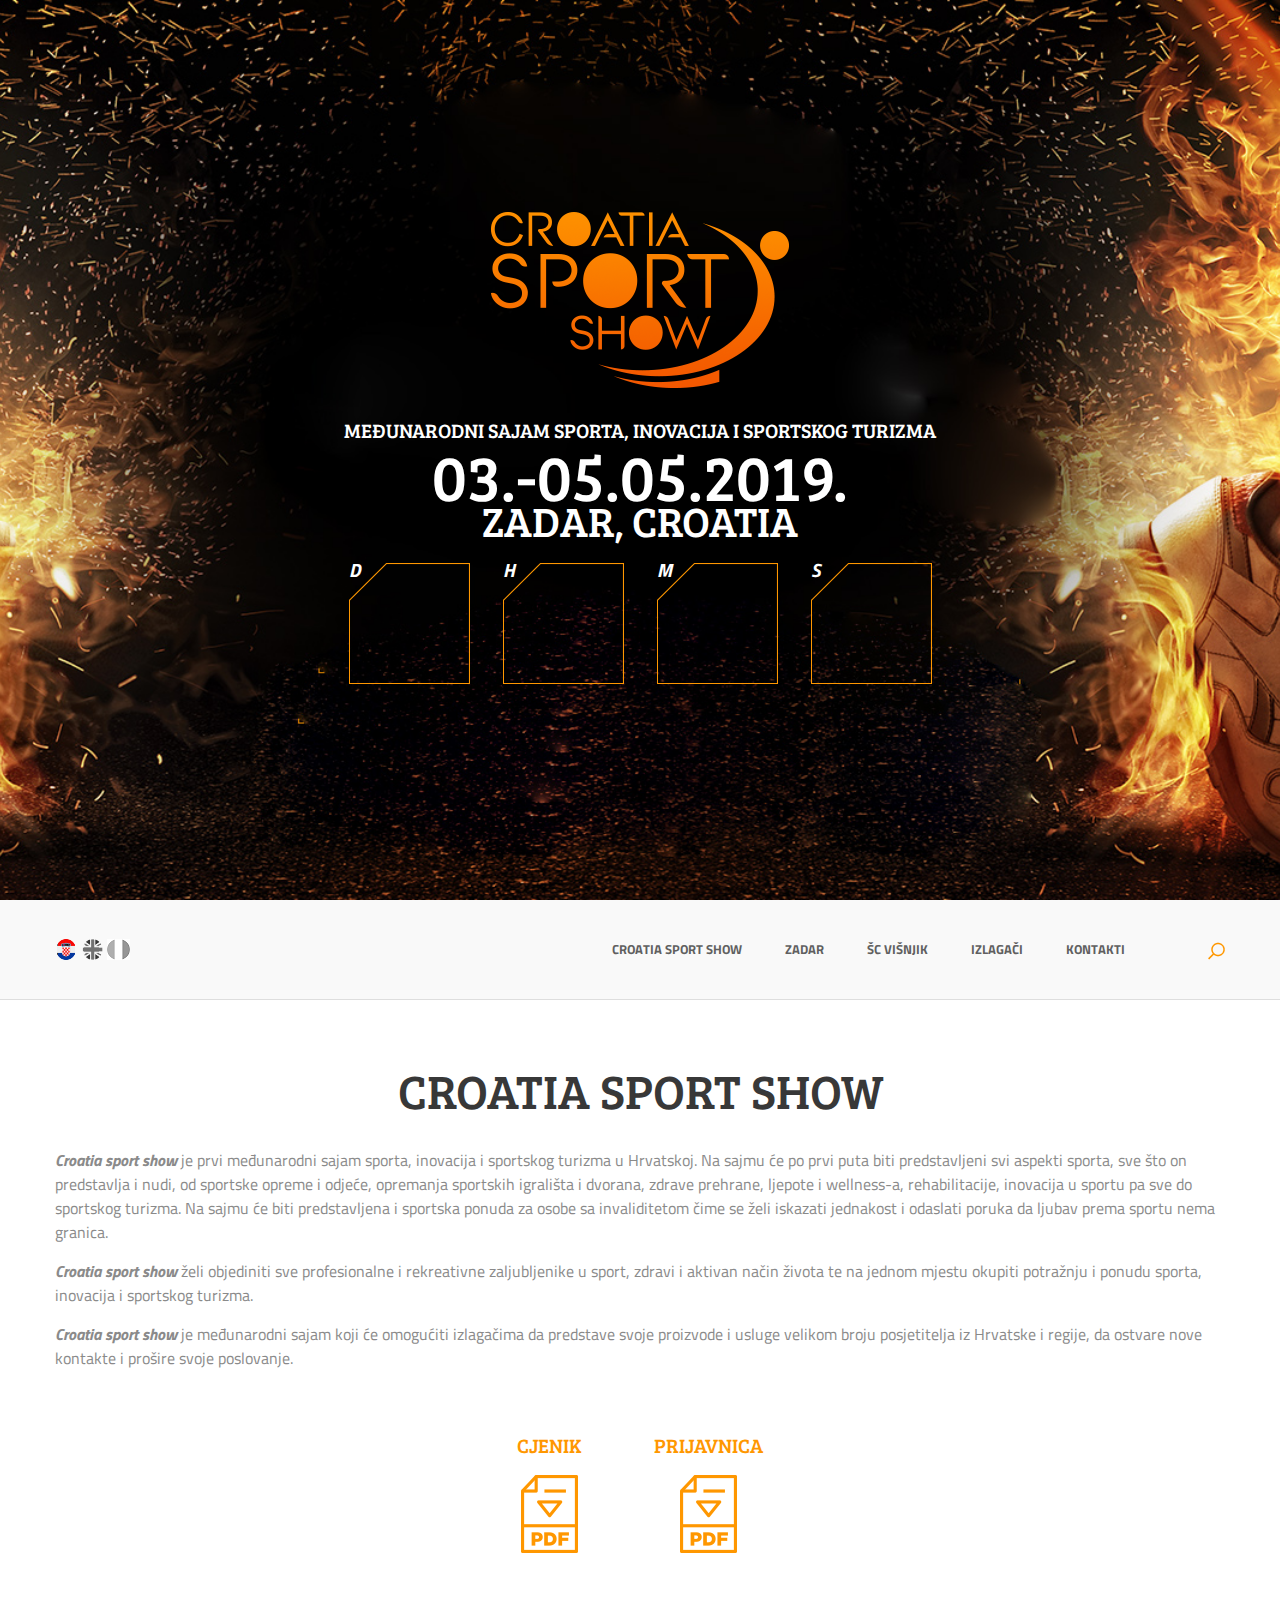
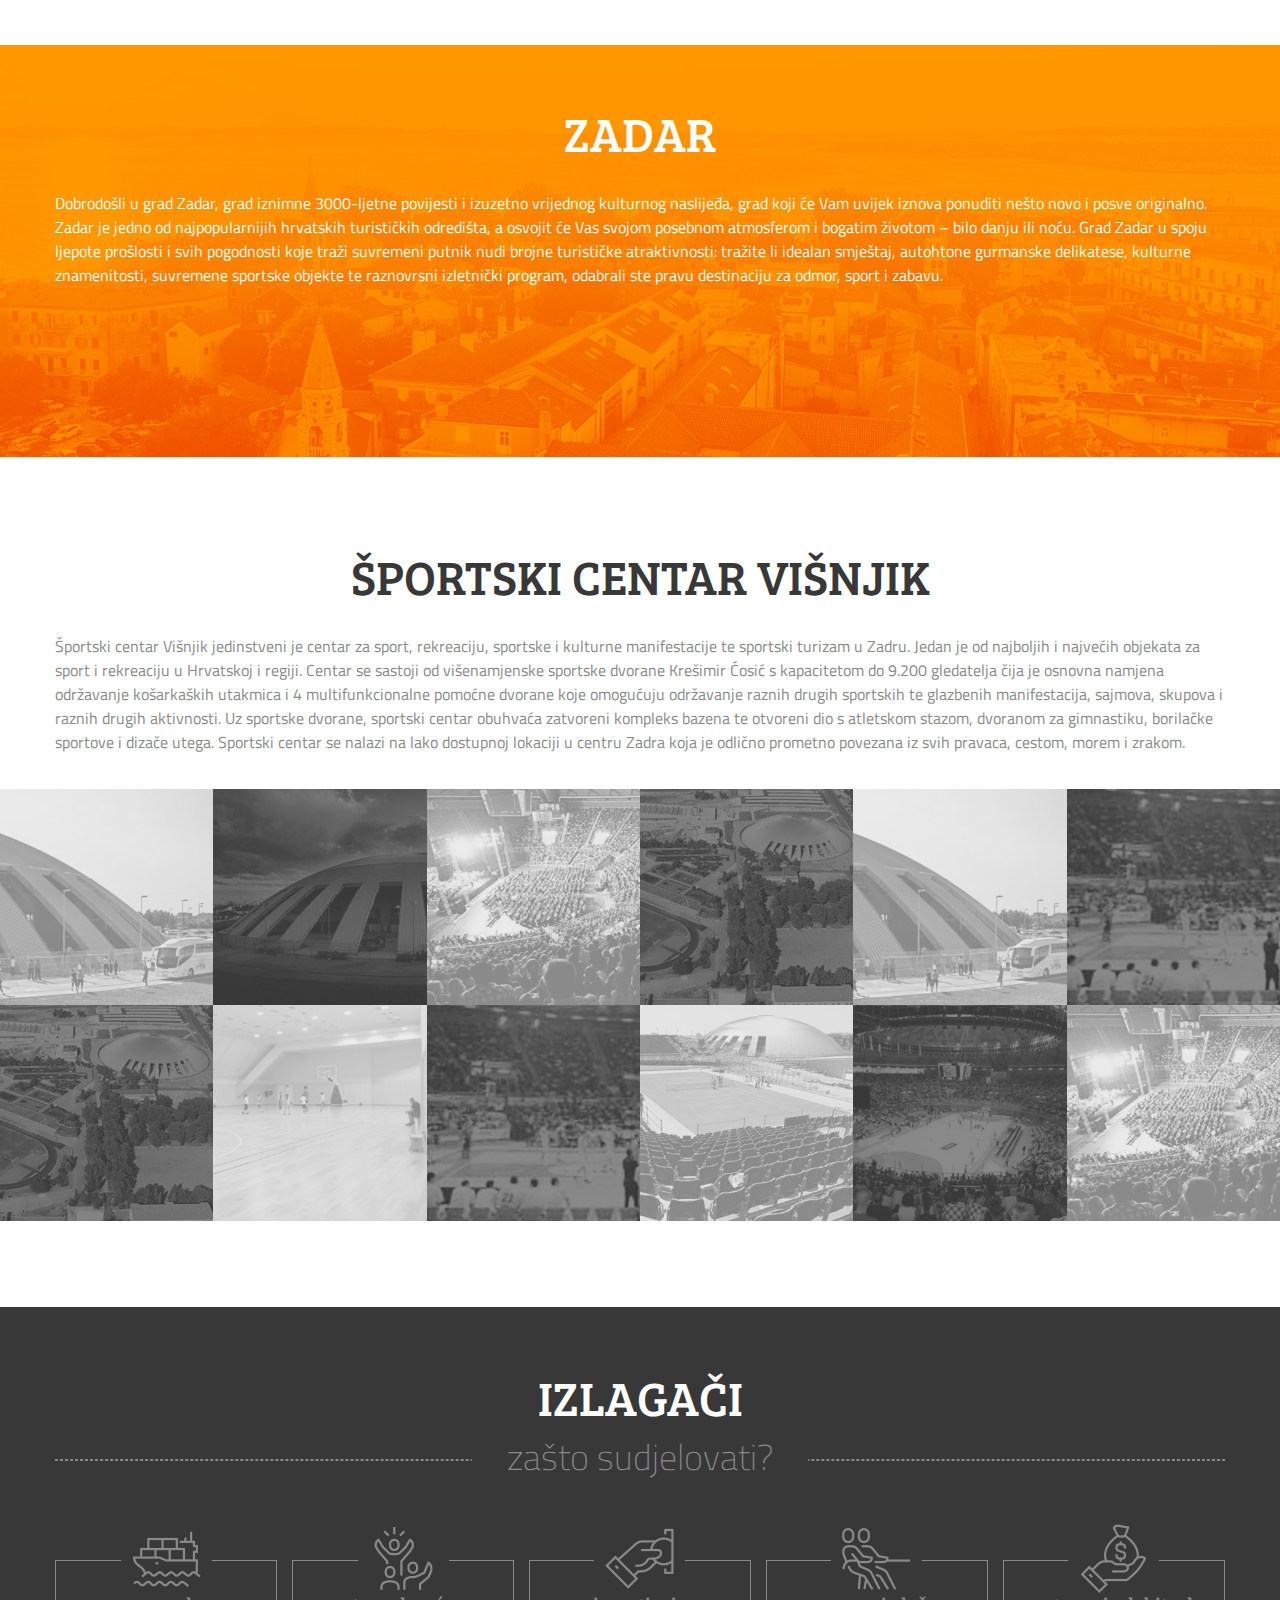
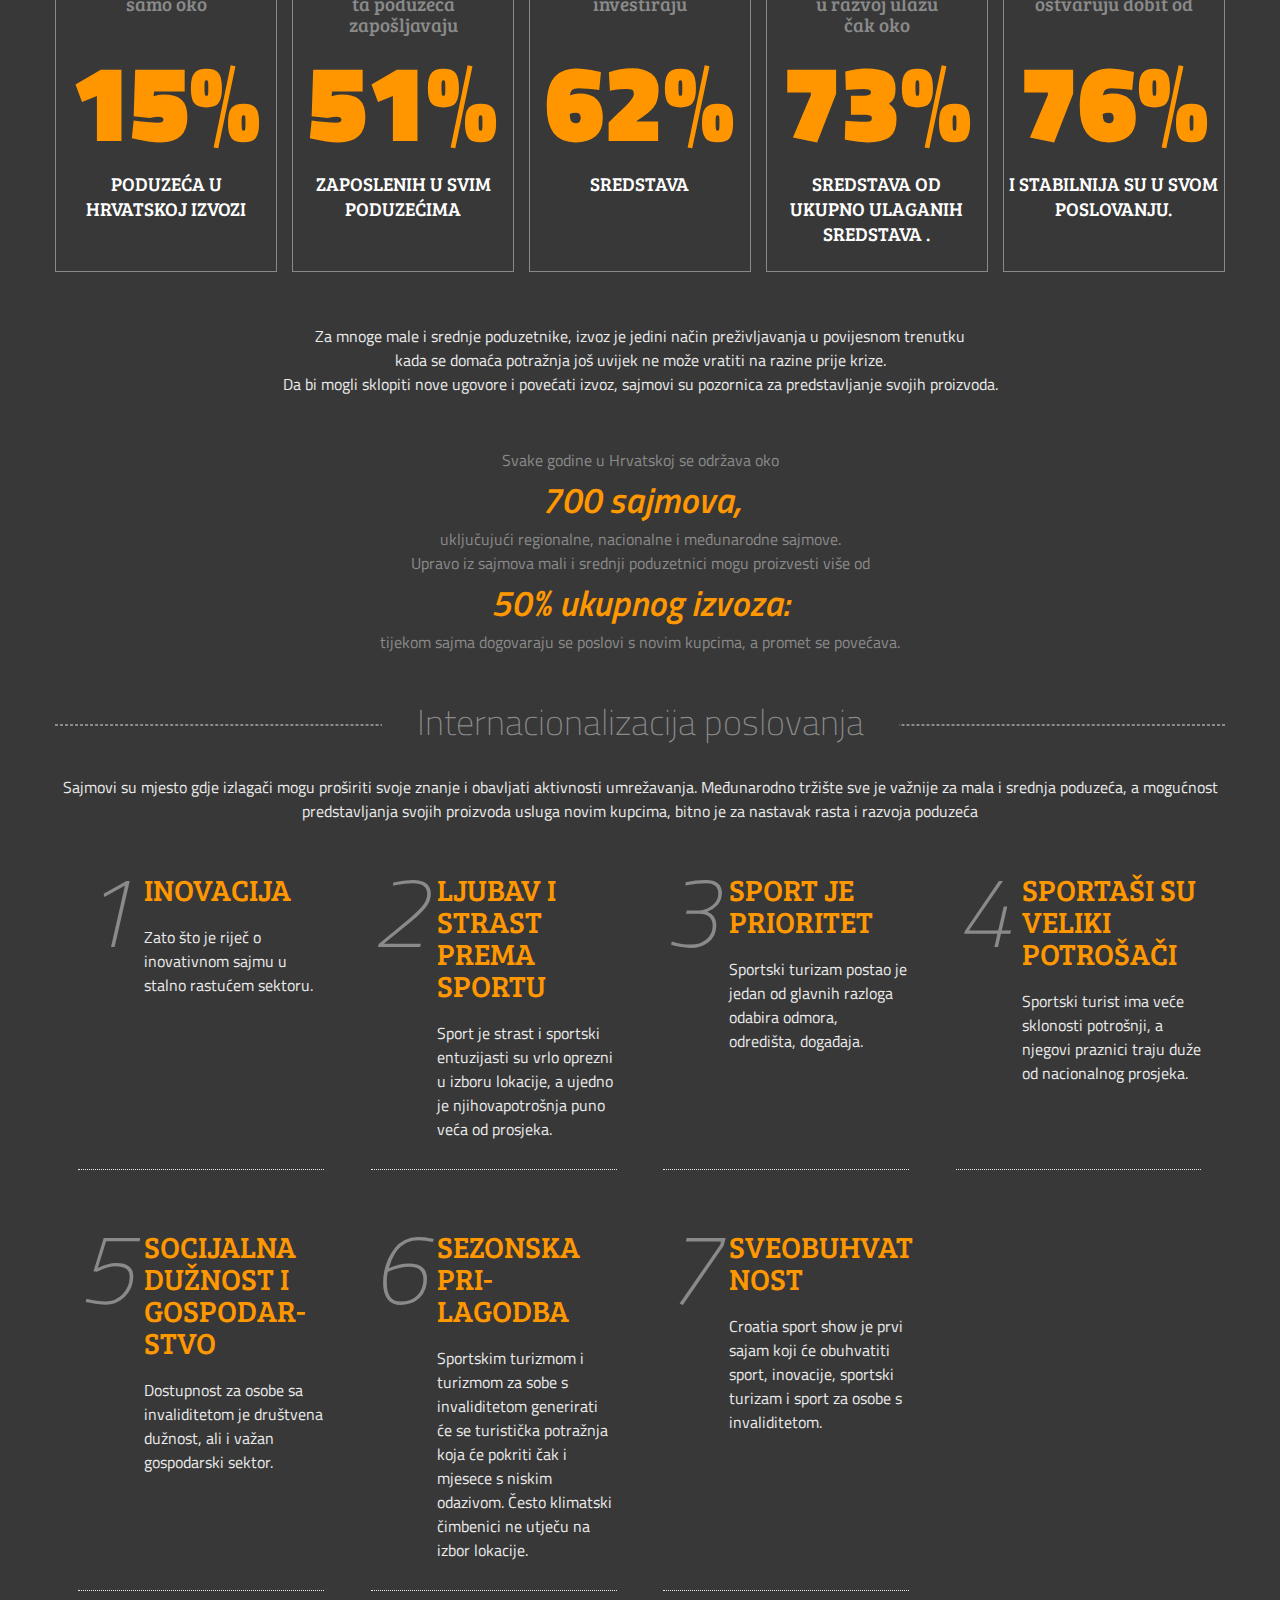
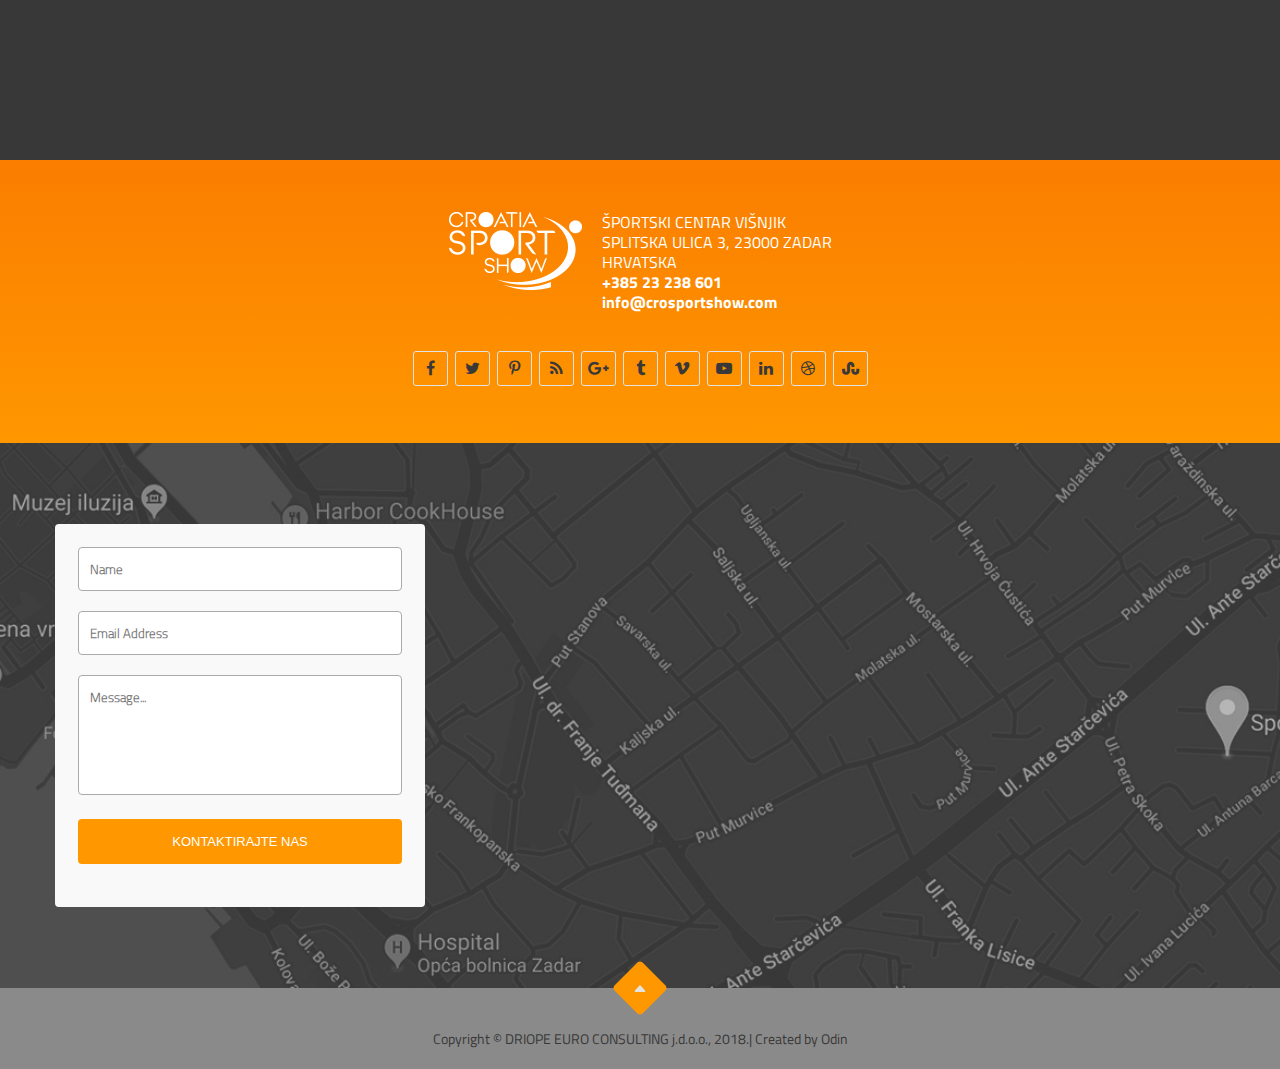
==== commit dff7c248: "Update index.html" ====
--- a/index.html
+++ b/index.html
@@ -360,7 +360,7 @@
                 		</a>
                 	</div>
                 	<div class="wrapper">
-                		<p>Copyright &copy; DRIOPE EURO CONSULTING j.d.o.o., 2018. </p>
+                		<p>Copyright &copy; DRIOPE EURO CONSULTING j.d.o.o., 2018.| Created by Odin</p>
                 	</div>
                 </div>
             </section>
